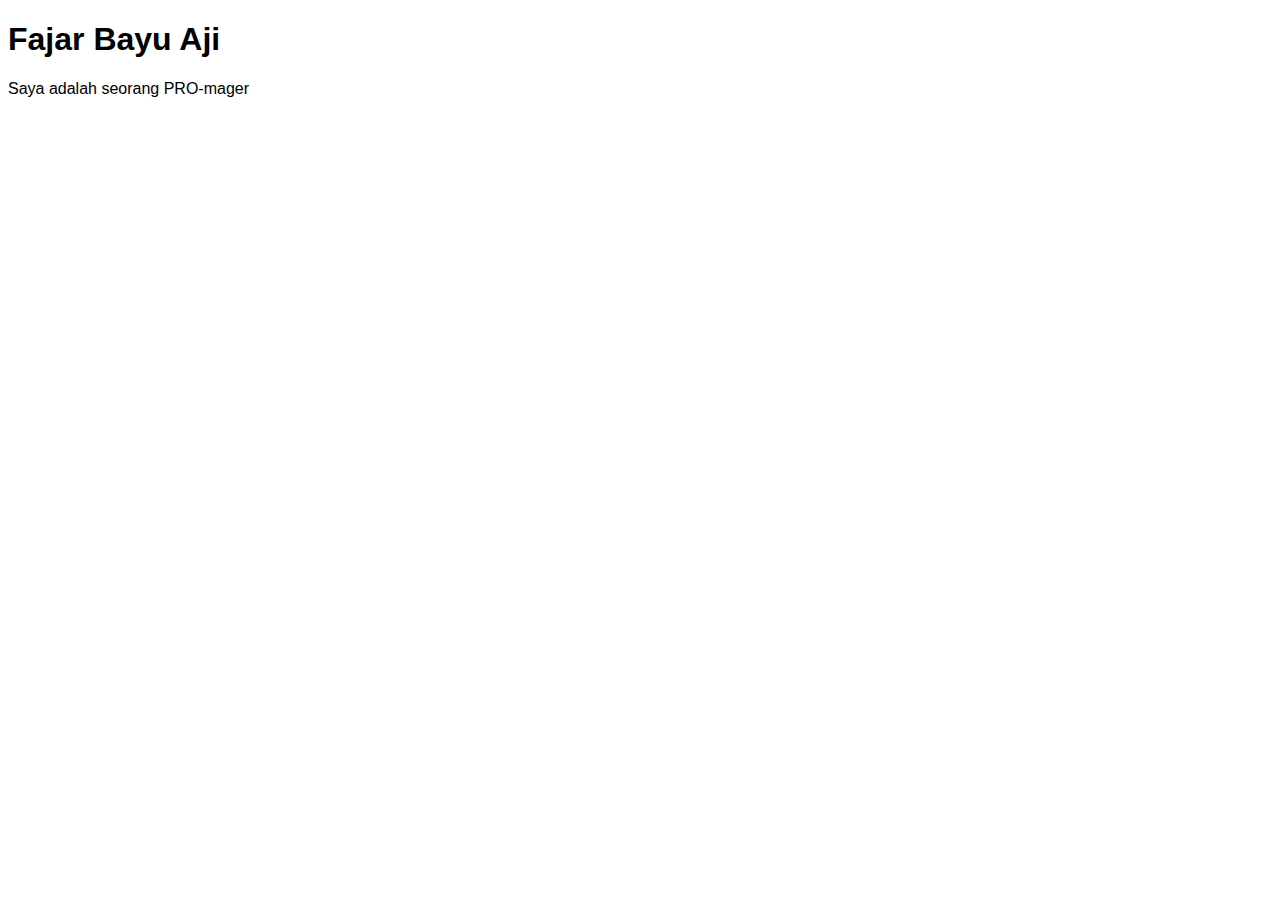
==== index.html @ ffbe4dbb "lagi" ====
<!DOCTYPE html>
<html lang="en">

<head>
    <meta charset="UTF-8">
    <meta name="viewport" content="width=device-width, initial-scale=1.0">
    <title>Fajar Bayu Aji</title>
    <link href="https://fonts.googleapis.com/css?family=Open+Sans&display=swap" rel="stylesheet">
    <link rel="stylesheet" href="css/style.css">
    <script type="text/javascript" src="js/main.js"></script>
</head>

<body>
    <h1>Fajar Bayu Aji</h1>
    <p>Saya adalah seorang PRO-mager</p>
</body>

</html>
---- css/style.css ----
body {
    font-family: sans-serif;
}
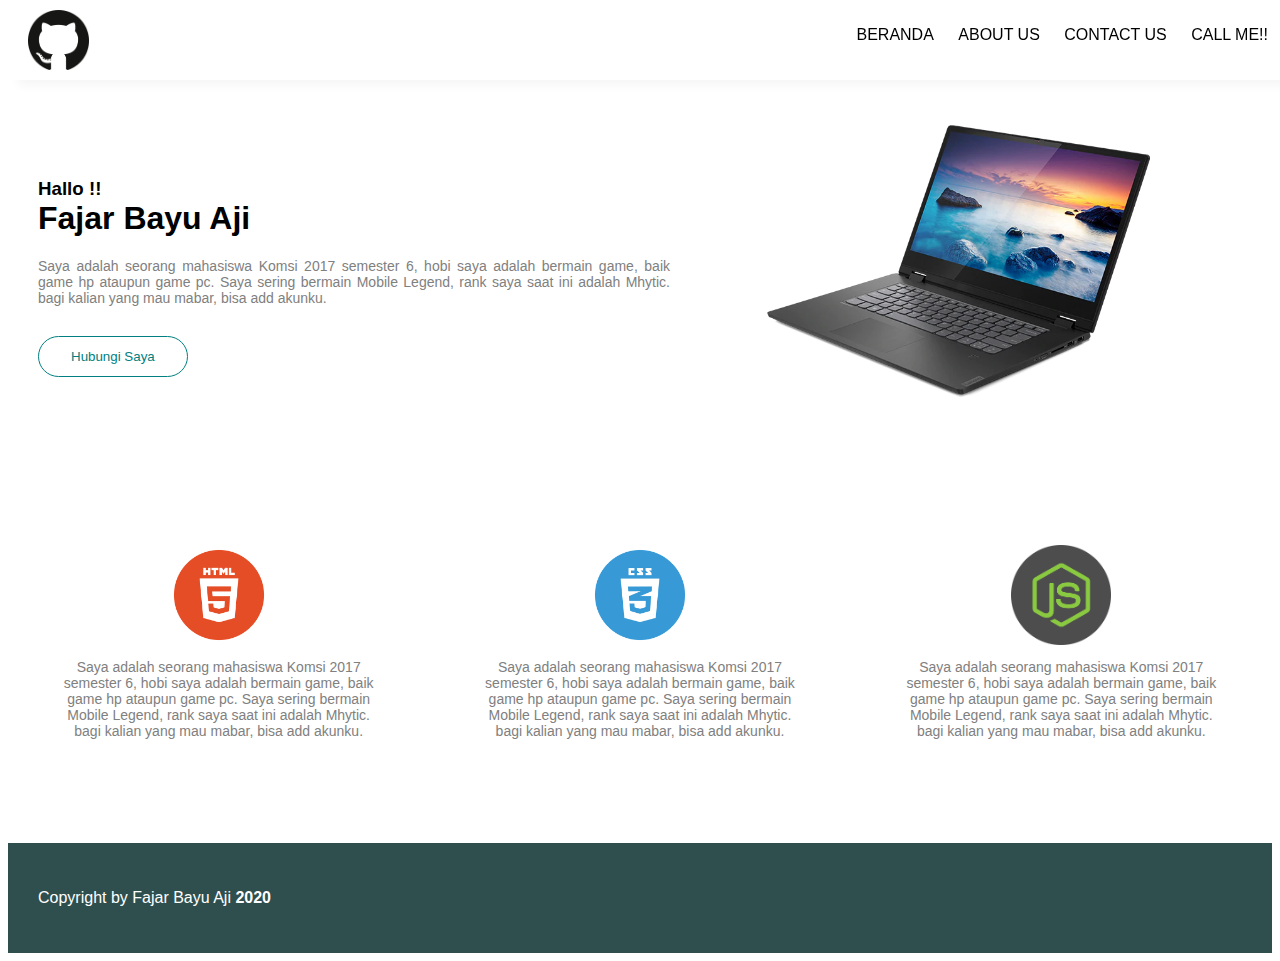
==== commit becadbff: "profil" ====
--- a/index.html
+++ b/index.html
@@ -11,8 +11,63 @@
 </head>
 
 <body>
-    <h1>Fajar Bayu Aji</h1>
-    <p>Saya adalah seorang PRO-mager</p>
+    <section class="section">
+        <nav>
+            <img id="nav-logo" src="img/logo.png">
+            <ul>
+                <li>
+                    <a href="profile.html">Beranda</a>
+                </li>
+                <li>
+                    <a href="about.html">About Us</a>
+                </li>
+                <li>
+                    <a href="contact.html">Contact Us</a>
+                </li>
+                <li>
+                    <a href="callme.html">Call Me!!</a>
+                </li>
+            </ul>
+        </nav>
+    </section>
+    <section class="section" id="info">
+        <div class="row">
+            <h3>Hallo !!</h3>
+            <h1>Fajar Bayu Aji</h1>
+            <p>
+                Saya adalah seorang mahasiswa Komsi 2017 semester 6, hobi saya adalah bermain game, baik game hp ataupun game pc. Saya sering bermain Mobile Legend, rank saya saat ini adalah Mhytic. bagi kalian yang mau mabar, bisa add akunku.
+            </p>
+            <button class="call-me">Hubungi Saya</button>
+        </div>
+        <div id="gambar">
+            <img src="img/laptop.png" alt="">
+        </div>
+    </section>
+    <section class="section content" id="info">
+        <div class="col-3">
+            <img src="img/html.png" alt="">
+            <p>
+                Saya adalah seorang mahasiswa Komsi 2017 semester 6, hobi saya adalah bermain game, baik game hp ataupun game pc. Saya sering bermain Mobile Legend, rank saya saat ini adalah Mhytic. bagi kalian yang mau mabar, bisa add akunku.
+            </p>
+        </div>
+        <div class="col-3">
+            <img src="img/css.png" alt="">
+            <p>
+                Saya adalah seorang mahasiswa Komsi 2017 semester 6, hobi saya adalah bermain game, baik game hp ataupun game pc. Saya sering bermain Mobile Legend, rank saya saat ini adalah Mhytic. bagi kalian yang mau mabar, bisa add akunku.
+            </p>
+        </div>
+        <div class="col-3">
+            <img src="img/js.png" alt="">
+            <p>
+                Saya adalah seorang mahasiswa Komsi 2017 semester 6, hobi saya adalah bermain game, baik game hp ataupun game pc. Saya sering bermain Mobile Legend, rank saya saat ini adalah Mhytic. bagi kalian yang mau mabar, bisa add akunku.
+            </p>
+        </div>
+    </section>
+    <section class="section">
+        <div class="footer">
+            <p>Copyright by Fajar Bayu Aji <b>2020</b></p>
+        </div>
+    </section>
 </body>
 
 </html>--- a/css/style.css
+++ b/css/style.css
@@ -1,3 +1,120 @@
 body {
     font-family: sans-serif;
+}
+
+nav {
+    background-color: #ffffff;
+    padding: 10px 20px;
+    height: 60px;
+    width: 100%;
+    box-shadow: whitesmoke 10px 5px 10px 0;
+    position: fixed;
+    overflow: hidden;
+    top: 0;
+}
+
+ul {
+    list-style-type: none;
+    padding: 0;
+    float: right;
+    margin-right: 30px;
+}
+
+nav ul li {
+    display: inline-block;
+    padding: 0 10px;
+    text-transform: uppercase;
+}
+
+a {
+    text-decoration: none;
+    color: black;
+}
+
+#nav-logo {
+    float: left;
+    height: 60px;
+}
+
+.section div {
+    padding: 30px;
+    margin-top: 60px;
+}
+
+#info {
+    display: flex;
+}
+
+.section h3 {
+    margin: 80px 0 0 0;
+}
+
+.section h1 {
+    margin-top: 0;
+}
+
+.row {
+    width: 50%;
+}
+
+.row p {
+    text-align: justify;
+    color: grey;
+    font-size: 14px;
+}
+
+#gambar {
+    width: 40%;
+}
+
+#gambar img {
+    width: 90%;
+}
+
+.col-3 {
+    flex: 0 0 auto;
+    width: 25%;
+    margin: auto;
+}
+
+.content img {
+    width: 100px;
+    height: 100px;
+    display: block;
+    margin-left: auto;
+    margin-right: auto;
+}
+
+.content p {
+    text-align: center;
+    color: grey;
+    font-size: 14px;
+}
+
+
+/* button */
+
+.call-me {
+    padding: 12px 32px;
+    background-color: #fff;
+    color: teal;
+    margin-top: 16px;
+    border-radius: 32px;
+    border: 1px solid teal;
+    transition: 0.3s;
+}
+
+.call-me:hover {
+    box-shadow: 0px 10px 20px #ddd;
+    background-color: teal;
+    color: white;
+}
+
+.footer {
+    padding: 30px 20px;
+    background-color: darkslategrey;
+}
+
+.footer p {
+    color: white;
 }